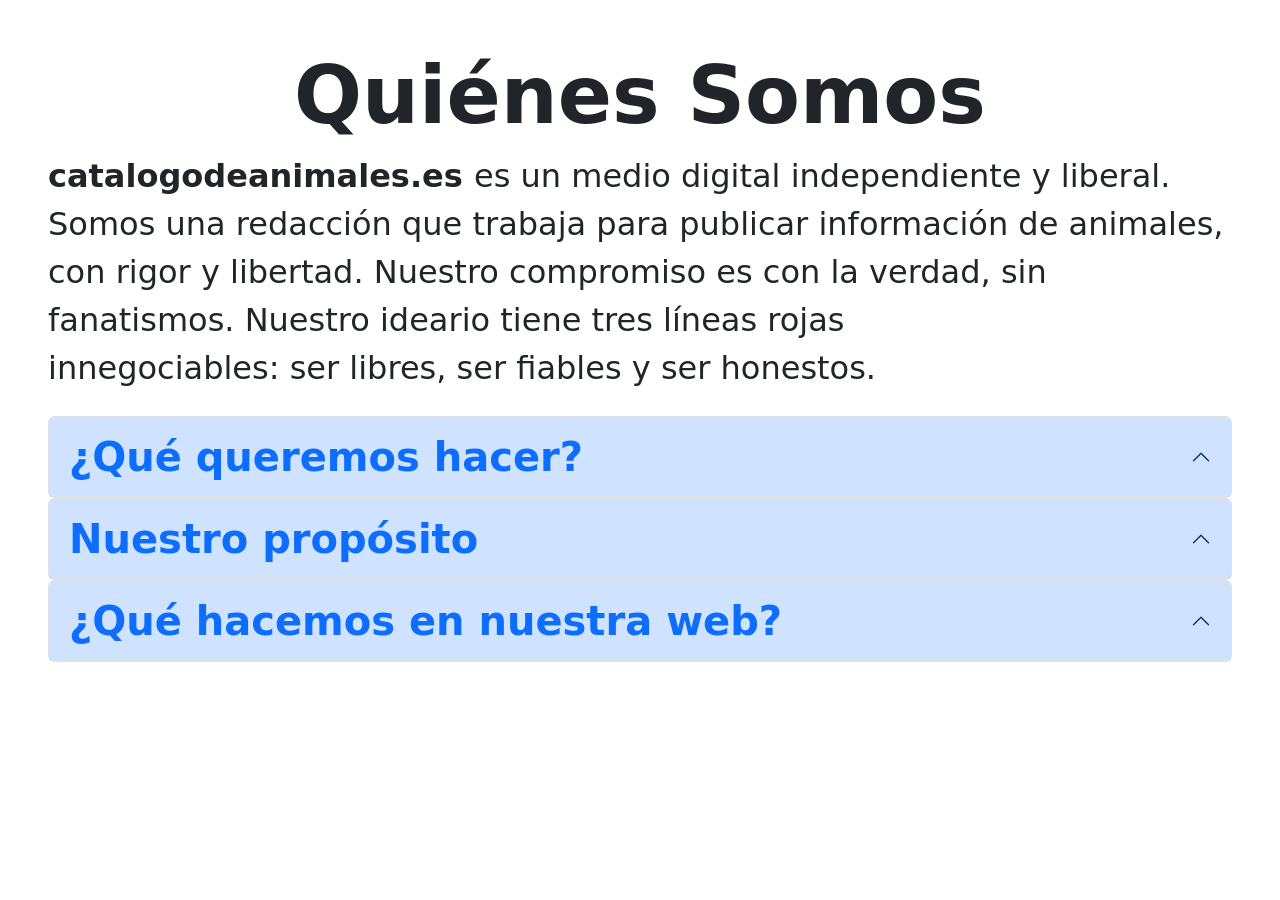
==== quienessomos.html @ 81515a22 "quienessomos" ====
<!doctype html>
<html lang="en">

<head>
    <title>Quiénes somos</title>
    <!-- Required meta tags -->
    <meta charset="utf-8" />
    <meta name="viewport" content="width=device-width, initial-scale=1, shrink-to-fit=no" />

    <!-- Bootstrap CSS v5.2.1 -->
    <link href="https://cdn.jsdelivr.net/npm/bootstrap@5.3.2/dist/css/bootstrap.min.css" rel="stylesheet"
        integrity="sha384-T3c6CoIi6uLrA9TneNEoa7RxnatzjcDSCmG1MXxSR1GAsXEV/Dwwykc2MPK8M2HN" crossorigin="anonymous" />
</head>

<body>
    <header>
        <!-- place navbar here -->
    </header>
    <main>
        <div class="container">
            <h1 class="mt-5 text-center display-1 fw-semibold"> Quiénes Somos</h1>
        </div>
        <div class="mx-5">
            <p class="fs-2">
                <letra class="fw-bold"> catalogodeanimales.es </letra>es un medio digital independiente y liberal. Somos
                una redacción que trabaja para
                publicar información de
                animales, con rigor y libertad. Nuestro compromiso es con la verdad, sin fanatismos. Nuestro ideario
                tiene tres líneas rojas
              <br>innegociables: ser libres, ser fiables y ser honestos. </br>
            </p>
            <div class="accordion mt-4" id="accordionExample">
                <div class="accordion-item">
                    <h2 class="accordion-header" id="headingOne">
                        <button class="accordion-button text-primary fw-semibold fs-1" type="button"
                            data-bs-toggle="collapse" data-bs-target="#collapseOne" aria-expanded="true"
                            aria-controls="collapseOne">
                            ¿Qué queremos hacer?
                        </button>
                    </h2>
                    <div id="collapseOne" class="accordion-collapse collapse" aria-labelledby="headingOne">
                        <div class="accordion-body fs-2 m-1">
                            El proyecto nació con el objetivo de ayudar estudiantes y a todas aquellas personas que
                            conviven con animales y darles los recursos necesarios para mejorar la convivencia entre
                            ellos. Poco después, y viendo la necesidad de dar respuesta a dudas más complejas, se
                            añadieron veterinarios, etólogos, biólogos, adiestradores, etc., para ofrecer un contenido
                            más específico y riguroso. Actualmente, somos más de 20 profesionales expertos en el mundo
                            animal.
                        </div>
                    </div>
                </div>
            </div>

            <div class="accordion" id="accordionExample">
                <div class="accordion-item">
                    <h2 class="accordion-header" id="headingOne">
                        <button class="accordion-button text-primary fw-semibold fs-1" type="button"
                            data-bs-toggle="collapse" data-bs-target="#collapsetwo" aria-expanded="true"
                            aria-controls="collapsetwo">
                            Nuestro propósito
                        </button>
                    </h2>
                    <div id="collapsetwo" class="accordion-collapse collapse" aria-labelledby="headingOne">
                        <div class="accordion-body fs-2 m-1">
                            En <letra class="fw-bold"> catalogoanimales.es</letra> trabajamos con tres objetivos claros:
                            educar, informar y concienciar.
                            Nos esforzamos cada día para publicar contenido útil y de calidad, que nos permita ayudar a
                            todos nuestros lectores a convertirse en auténticos expertos animales e informar para
                            mejorar la situación actual del mundo animal, combatiendo el abandono, el maltrato y la
                            explotación.
                        </div>
                    </div>
                </div>

            </div>

            <div class="accordion" id="accordionExample">
                <div class="accordion-item">
                    <h2 class="accordion-header" id="headingOne">
                        <button class="accordion-button text-primary fw-semibold fs-1" type="button"
                            data-bs-toggle="collapse" data-bs-target="#collapsethree" aria-expanded="true"
                            aria-controls="collapsethree">
                            ¿Qué hacemos en nuestra web?
                        </button>
                    </h2>
                    <div id="collapsethree" class="accordion-collapse collapse" aria-labelledby="headingOne">
                        <div class="accordion-body fs-2 m-1">
                            <p>
                                Para lograr los objetivos propuestos, compartimos contenido a diario elaborado por
                                expertos
                                y profesionales del sector. A través de nuestros artículos, ayudamos a entender mejor el
                                comportamiento de los animales de compañía y cualquier otro animal, para establecer
                                rutinas
                                positivas para todos, resolvemos dudas, mostramos la realidad de las especies en peligro
                                de
                                extinción y mucho más.
                            </p>
                            <p>
                                Todo el contenido se actualiza constantemente y se aborda desde una perspectiva
                                animalista,
                                respetando en todo momento las necesidades naturales de cada especie. Además,
                                colaboramos
                                activamente con asociaciones, protectoras, fundaciones, clínicas veterinarias, etc.,
                                para
                                fomentar la adopción responsable de animales, luchar contra el abandono y resaltar la
                                importancia de acudir a profesionales siempre que sea necesario. En este sentido,
                                nuestros
                                artículos son una guía que no sustituyen la atención veterinaria o el trabajo realizado
                                por
                                un educador o adiestrador canino.
                            </p>
                            <p>
                                Con todo ello, en <letra class="fw-bold">catalogodeanimales.es </letra>aspiramos a
                                convertirnos en la página web de
                                referencia del mundo animal de habla hispana para llegar a un número mayor de personas
                                y,
                                entre todos, mejorar la calidad de vida de los animales.
                            </p>
                        </div>
                    </div>
                </div>

            </div>
        </div>
    </main>
    <footer>
        <!-- place footer here -->
    </footer>
    <!-- Bootstrap JavaScript Libraries -->
    <script src="https://cdn.jsdelivr.net/npm/@popperjs/core@2.11.8/dist/umd/popper.min.js"
        integrity="sha384-I7E8VVD/ismYTF4hNIPjVp/Zjvgyol6VFvRkX/vR+Vc4jQkC+hVqc2pM8ODewa9r"
        crossorigin="anonymous"></script>

    <script src="https://cdn.jsdelivr.net/npm/bootstrap@5.3.2/dist/js/bootstrap.min.js"
        integrity="sha384-BBtl+eGJRgqQAUMxJ7pMwbEyER4l1g+O15P+16Ep7Q9Q+zqX6gSbd85u4mG4QzX+"
        crossorigin="anonymous"></script>
</body>

</html>
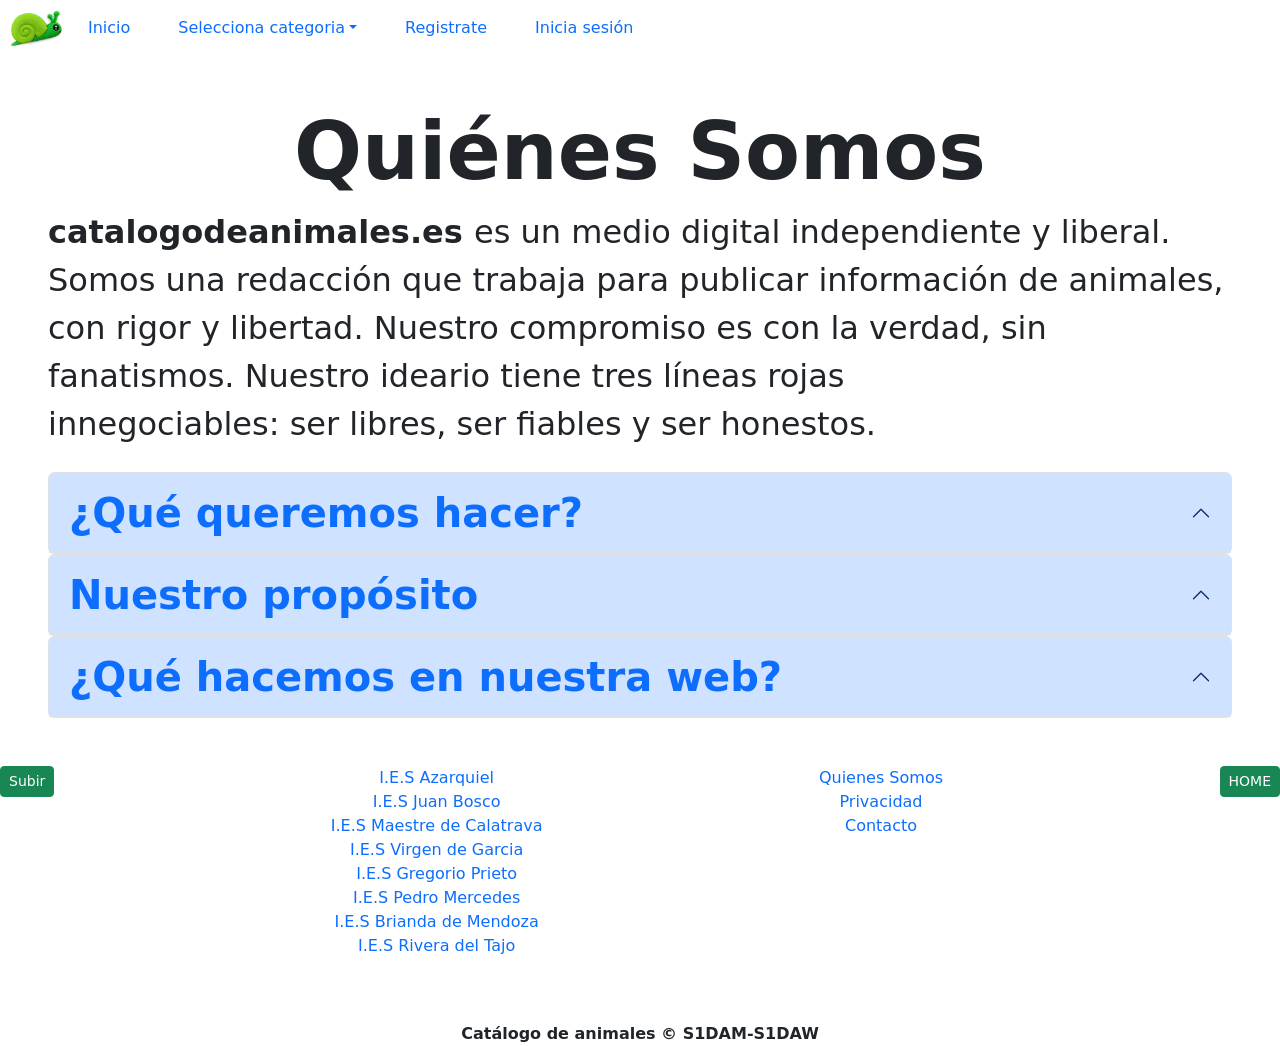
==== commit 35190b9f: "Update quienessomos.html" ====
--- a/quienessomos.html
+++ b/quienessomos.html
@@ -10,11 +10,50 @@
     <!-- Bootstrap CSS v5.2.1 -->
     <link href="https://cdn.jsdelivr.net/npm/bootstrap@5.3.2/dist/css/bootstrap.min.css" rel="stylesheet"
         integrity="sha384-T3c6CoIi6uLrA9TneNEoa7RxnatzjcDSCmG1MXxSR1GAsXEV/Dwwykc2MPK8M2HN" crossorigin="anonymous" />
-</head>
+            <link rel="stylesheet" href="css/style.css">
+    </head>
 
 <body>
-    <header>
-        <!-- place navbar here -->
+<header>
+        <div class="d-flex justify-content-start gap-1 px-2 py-2 align-items-center navbar navbar-expand-lg">
+            <div class="log  w-auto"><img src="img/logos/logo.png" alt="" width="60"></div>
+            <button class="navbar-toggler ms-auto" type="button" data-bs-toggle="collapse" data-bs-target="#menu">
+                <span class="navbar-toggler-icon"></span>
+            </button>
+            <div class="nav w-auto collapse navbar-collapse" id="menu">
+                <ul class="nav-navbar-nav list-unstyled d-flex gap-3 mb-0">
+                    <li class="nav-item">
+                        <a class="nav-link " href="#">Inicio</a>
+                    </li>
+                    <li class="nav-item dropdown"><a class="dropdown-toggle nav-link "
+                            data-bs-toggle="dropdown">Selecciona categoria</a>
+                        <ul class="dropdown-menu">
+                            <li>
+                                <a href="#" class="dropdown-item">Anfibios</a>
+                            </li>
+                            <li>
+                                <a href="#" class="dropdown-item">Aves</a>
+                            </li>
+                            <li>
+                                <a href="#" class="dropdown-item">Mamiferos</a>
+                            </li>
+                            <li>
+                                <a href="#" class="dropdown-item">Peces</a>
+                            </li>
+                            <li>
+                                <a href="#" class="dropdown-item">Reptiles</a>
+                            </li>
+                        </ul>
+                    </li>
+                    <li class="nav-item">
+                        <a class="nav-link " href="#" data-bs-toggle="modal" data-bs-target="#modalRegistro">Registrate</a>
+                    </li>
+                    <li class="nav-item">
+                        <a class="nav-link " href="#" data-bs-toggle="modal" data-bs-target="#modalLogin">Inicia sesión</a>
+                    </li>
+                </ul>
+            </div>
+        </div>
     </header>
     <main>
         <div class="container">
@@ -123,9 +162,269 @@
             </div>
         </div>
     </main>
-    <footer>
-        <!-- place footer here -->
+  <footer class="footer ">
+        <div class="footer d-flex   py-5  align-items-start justify-content-between">
+
+
+            <button class="btn btn-success text-white btn-sm align-self-start" type="button" data-bs-target="#menu">
+                Subir
+            </button>
+            <div class="navf">
+                <ul class="navf-list list-unstyled text-center ">
+                    <li class="navf-item"><a class="navf-link  text-decoration-none"
+                            href="http://www.ies-azarquiel.es/">I.E.S Azarquiel</a></li>
+                    <li class="navf-item"><a class="navf-link  text-decoration-none"
+                            href="http://www.iesjuanbosco.es/">I.E.S Juan Bosco</a></li>
+                    <li class="navf-item"><a class="navf-link text-decoration-none"
+                            href="http://iesmaestredecalatrava.es/">I.E.S Maestre de Calatrava</a></li>
+                    <li class="navf-item"><a class="navf-link text-decoration-none"
+                            href="https://cifpvirgendegracia.com/">I.E.S Virgen de Garcia </a></li>
+                    <li class="navf-item"><a class="navf-link text-decoration-none"
+                            href="http://www.iesgregorioprieto.com/">I.E.S Gregorio Prieto</a></li>
+                    <li class="navf-item"><a class="navf-link text-decoration-none"
+                            href="https://www.iespedromercedes.es/">I.E.S Pedro Mercedes</a></li>
+                    <li class="navf-item"><a class="navf-link text-decoration-none"
+                            href="http://briandademendoza.es/">I.E.S Brianda de Mendoza</a></li>
+                    <li class="navf-item"><a class="navf-link text-decoration-none"
+                            href="http://riberadeltajo.es/nuevaweb/ ">I.E.S Rivera del Tajo</a></li>
+                </ul>
+            </div>
+            <div class="navf ">
+                <ul class="navf-list list-unstyled text-center">
+                    <li class="navf-item"><a class="navf-link text-decoration-none fw-normal" href="#">Quienes Somos</a>
+                    </li>
+                    <li class="navf-item"><a class="navf-link text-decoration-none fw-normal" data-bs-toggle="modal"
+                            data-bs-target="#modalPrivacidad" href="#">Privacidad</a></li>
+                    <li class="navf-item"><a class="navf-link text-decoration-none fw-normal"  data-bs-toggle="modal" data-bs-target="#modalContacto" href="#" >Contacto</a></li>
+                </ul>
+            </div>
+            <button class="btn btn-success text-white btn-sm align-self-start" type="button" data-bs-target="#menu">
+                HOME
+            </button>
+        </div>
+        <div class="txt text-center w-100 fw-bold ">Catálogo de animales © S1DAM-S1DAW</div>
     </footer>
+    <!-- Modal Registro -->
+<div class="modal fade" id="modalRegistro" tabindex="-1" data-bs-keyboard="false" role="dialog"
+    aria-labelledby="modalTitleId" aria-hidden="true">
+    <div class="modal-dialog modal-dialog-scrollable modal-dialog-centered modal-lg" role="document">
+        <div class="modal-content">
+            <div class="modal-header">
+                <h5 class="modal-title text-center w-100" id="modalTitleId">
+                    Registro de usuario
+                </h5>
+            </div>
+            <form action="#" method="post">
+                <div class="modal-body">
+                    <div class="mb-3">
+                        <label for="usuario" class="form-label">Usuario</label>
+                        <input type="text" class="form-control" name="usuario" id="usuario" placeholder="" />
+
+                        <label for="contrasena" class="form-label">Contraseña</label>
+                        <input type="password" class="form-control" name="contrasena" id="contrasena" placeholder="" />
+
+                        <label for="repiteContrasena" class="form-label">Repite la contraseña</label>
+                        <input type="password" class="form-control" name="repiteContrasena" id="repiteContrasena" placeholder="" />
+
+                        <label for="email" class="form-label">Email</label>
+                        <input type="email" class="form-control" name="email" id="email"
+                            aria-describedby="emailHelpId" placeholder="" />
+
+                        <label for="direccion" class="form-label">Dirección</label>
+                        <input type="text" class="form-control" name="direccion" id="direccion" placeholder="" />
+
+                        <label for="telefono" class="form-label">Teléfono</label>
+                        <input type="tel" class="form-control" name="telefono" id="telefono" placeholder="" />
+                    </div>
+                </div>
+                <div class="modal-footer">
+                    <button type="submit" class="btn btn-success w-100" data-bs-dismiss="modal">Entrar</button>
+                </div>
+            </form>
+        </div>
+    </div>
+</div>
+<!-- Modal Inicia Sesión -->
+<div class="modal fade" id="modalLogin" tabindex="-1" data-bs-keyboard="false" role="dialog"
+    aria-labelledby="modalTitleId" aria-hidden="true">
+    <div class="modal-dialog modal-dialog-scrollable modal-dialog-centered modal-md" role="document">
+        <div class="modal-content">
+            <div class="modal-header">
+                <h5 class="modal-title text-center w-100 text-uppercase fw-bold" id="modalTitleId">
+                    Inicia Sesión
+                </h5>
+            </div>
+            <form action="#" method="post">
+                <div class="modal-body">
+                    <div class="mb-3">
+                        <label for="usuario" class="form-label">Usuario</label>
+                        <input type="text" class="form-control" name="usuario" id="usuario" placeholder="" />
+
+                        <label for="contrasena" class="form-label">Contraseña</label>
+                        <input type="password" class="form-control" name="contrasena" id="contrasena" placeholder="" />
+                    </div>
+                </div>
+                <div class="modal-footer">
+                    <button type="submit" class="btn btn-success w-100" data-bs-dismiss="modal">Entrar</button>
+                </div>
+            </form>
+        </div>
+    </div>
+</div>
+     <!-- Modal Privacidad -->
+    <div class="modal fade" id="modalPrivacidad" tabindex="-1" data-bs-backdrop="static" data-bs-keyboard="false" role="dialog"
+        aria-labelledby="modalTitleId" aria-hidden="true">
+        <div class="modal-dialog modal-dialog-centered modal-lg" role="document">
+            <div class="modal-content">
+
+                <!-- Cabecera -->
+                <div class="modal-header">
+                    <h5 class="modal-title" id="modalTitleId">Privacidad</h5>
+                    <button type="button" class="btn-close" data-bs-dismiss="modal"></button>
+                </div>
+
+                <!-- Contenido -->
+                <div class="modal-body">
+                    <h1 class="text-center">Términos y Condiciones de uso</h1>
+
+                    <h2>1. Datos generales</h2>
+                    <p><strong>De acuerdo con el artículo 10 de la Ley 34/2002, de 11 de julio, de Servicios de la
+                            Sociedad de la Información y de Comercio Electrónico ponemos a su disposición los siguientes
+                            datos:</strong></p>
+                    <p>catalogodeanimales.es está domiciliada en la calle Ronda S/N, con CIF B556677. Inscrita en el
+                        Registro Mercantil de Talavera de la Reina, Vol. xxxx, Folio xxxx, Hoja xxxx, Inscripción xxx.
+
+                        En la web catalogodeanimales.es hay una serie de contenidos de carácter informativo sobre
+                        animales, especies, y características. Su principal objetivo es facilitar a los clientes y al
+                        público en general, la información relativa a la empresa, a los productos y servicios que se
+                        ofrecen.</p>
+
+                    <h2>2. Política de privacidad</h2>
+                    <p>En cumplimiento de lo dispuesto en la <strong>Ley Orgánica 15/1999, de 13 de Diciembre, de
+                            Protección de Datos de Carácter Personal (LOPD) </strong>e informa al usuario que todos los
+                        datos que nos proporcione serán incorporados a un fichero, creado y mantenido bajo la
+                        responsabilidad de catalogodeanimales.es.
+
+                        Siempre <strong> se va a respetar la confidencialidad de sus datos personales </strong>que sólo
+                        serán utilizados con la finalidad de gestionar los servicios ofrecidos, atender a las
+                        solicitudes que nos plantee, realizar tareas administrativas, así como remitir información
+                        técnica, comercial o publicitaria por vía ordinaria o electrónica.
+
+                        Para ejercer sus derechos de oposición, rectificación o cancelación deberá dirigirse a la sede
+                        de la empresa C/Ronda S/N de Talavera de la Reina, escribirnos al siguiente correo
+                        contacto@catalogodeanimales.es o llámanos al 777888999.</p>
+                    <h2>3. Condiciones de uso</h2>
+                    <p><strong>Las condiciones de acceso y uso del presente sitio web se rigen por la legalidad vigente
+                            y por el principio de buena fe</strong>comprometiéndose el usuario a realizar un buen uso de
+                        la web. No se permiten conductas que vayan contra la ley, los derechos o intereses de terceros.
+
+                        Ser usuario de la web de catalogodeanimales.es implica que reconoce haber leído y aceptado las
+                        presentes condiciones y lo que las extienda la normativa legal aplicable en esta materia. Si por
+                        el motivo que fuere no está de acuerdo con estas condiciones no continúe usando esta web.
+
+                        Cualquier tipo de notificación y/o reclamación solamente será válida por notificación escrita
+                        y/o correo certificado.</p>
+                    <h2>4. Responsabilidades</h2>
+                    <p><strong>catalogodeanimales.es, no se hace responsable de la información y contenidos almacenados
+                            en foros, redes sociales o cualesquier otro medio</strong>que permita a terceros publicar
+                        contenidos de forma independiente en la página web del prestador.
+
+                        Sin embargo, teniendo en cuenta los art. 11 y 16 de la LSSI-CE, catalogodeanimales.es se
+                        compromete a la retirada o en su caso bloqueo de aquellos contenidos que pudieran afectar o
+                        contravenir la legislación nacional o internacional, derechos de terceros o la moral y el orden
+                        público. <strong>Tampoco la empresa se responsabilizará de los daños y perjuicios que se
+                            produzcan por fallos o malas configuraciones del software instalado en el ordenador del
+                            internauta.</strong> Se excluye toda responsabilidad por alguna incidencia técnica o fallo
+                        que se produzca cuando el usuario se conecte a internet. Igualmente no se garantiza la
+                        inexistencia de interrupciones o errores en el acceso al sitio web.
+
+                        Así mismo, <strong> catalogodeanimales.es se reserva el derecho a actualizar, modificar o
+                            eliminar la información contenida en su página web</strong>, así como la configuración o
+                        presentación del mismo, en cualquier momento sin asumir alguna responsabilidad por ello.
+                    </p>
+                    <h2>5. Propiedad intelectual e industrial.</h2>
+                    <p><strong>catalogodeanimales.es es titular de todos los derechos sobre el software de la
+                            publicación digital así como de los derechos de propiedad industrial e intelectual referidos
+                            a los contenidos que se incluyan</strong>, a excepción de los derechos sobre productos y
+                        servicios de carácter público que no son propiedad de esta empresa. <strong>Ningún material
+                            publicado en esta web podrá ser reproducido, copiado o publicado </strong>sin el
+                        consentimiento por escrito de catalogodeanimales.es.
+
+                        Toda la información que se reciba en la web, como comentarios, sugerencias o ideas, se
+                        considerará cedida a catalogodeanimales.es de manera gratuita. No debe enviarse información que
+                        NO pueda ser tratada de este modo.
+
+                        Todos los productos y servicios de estas páginas que NO son propiedad de catalogodeanimales.es
+                        son marcas registradas de sus respectivos propietarios y son reconocidas como tales por nuestra
+                        empresa. Solamente aparecen en la web de catalogodeanimales.es a efectos de promoción y de
+                        recopilación de información. Estos propietarios pueden solicitar la modificación o eliminación
+                        de la información que les pertenece.
+                    </p>
+                    <h2>6. Política de cookies.</h2>
+                    <p><strong>catalogodeanimales.es por su propia cuenta o la de un tercero contratado para prestación
+                            de servicios de medición, pueden utilizar cookies cuando el usuario navega por el sitio web.
+                            Las cookies son ficheros enviados al navegador por medio de un servicio web con la finalidad
+                            de registrar las actividades del usuario durante su tiempo de navegación.</strong>Las
+                        cookies utilizadas se asocian únicamente con un usuario anónimo y su ordenador, y no
+                        proporcionan por sí mismas los datos personales del usuario. <strong>Mediante el uso de las
+                            cookies resulta posible que el servidor donde se encuentra la web reconozca el navegador web
+                            utilizado por el usuario con la finalidad de que la navegación sea más sencilla. </strong>Se
+                        utilizan también para medir la audiencia y parámetros del tráfico, controlar el proceso y número
+                        de entradas.
+
+                        El usuario tiene la posibilidad de configurar su navegador para ser avisado de la recepción de
+                        cookies y para impedir su instalación en su equipo. Por favor consulte las instrucciones y
+                        manuales de su navegador para ampliar esta información.
+
+                        Para utilizar el sitio web no es necesario que el usuario permita la instalación de las cookies
+                        enviadas al sitio web, o el tercero que actúe en su nombre, sin perjuicio de que sea necesario
+                        que el usuario inicie una sesión tal en cada uno de los servicios cuya prestación requiera el
+                        previo registro.
+
+                        En todo caso <strong>las cookies tienen un carácter temporal</strong>con la única finalidad de
+                        hacer más eficaz su transmisión ulterior. En ningún caso se utilizará cookies para recoger
+                        información de carácter personal.
+                    </p>
+                    <div class="modal-footer">
+                        <button type="button" class="btn btn-primary" data-bs-dismiss="modal">Aceptar</button>
+                    </div>
+                </div>
+
+            </div>
+        </div>
+    </div>
+
+    <!-- Modal Contacto -->
+<div class="modal fade" id="modalContacto" tabindex="-1" data-bs-keyboard="false" role="dialog"
+    aria-labelledby="modalTitleId" aria-hidden="true">
+    <div class="modal-dialog modal-dialog-scrollable modal-dialog-centered modal-lg" role="document">
+        <div class="modal-content">
+            <div class="modal-header">
+                <h5 class="modal-title text-center w-100" id="modalTitleId">
+                    Escribe un comentario para contactar
+                </h5>
+            </div>
+            <form action="#" method="post">
+                <div class="modal-body">
+                    <div class="mb-3">
+                        <label for="nombre" class="form-label">Nombre</label>
+                        <input type="text" class="form-control" name="nombre" id="nombre" placeholder="" />
+
+                        <label for="email" class="form-label">Tu E-mail</label>
+                        <input type="email" class="form-control" name="email" id="email"
+                            aria-describedby="emailHelpId" placeholder="abc@mail.com" />
+
+                        <label for="comentario" class="form-label">Tu comentario</label>
+                        <textarea class="form-control" name="comentario" id="comentario" rows="5"></textarea>
+                    </div>
+                </div>
+                <div class="modal-footer">
+                    <button type="submit" class="btn btn-success w-100" data-bs-dismiss="modal">Entrar</button>
+                </div>
+            </form>
+        </div>
+    </div>
+</div>
     <!-- Bootstrap JavaScript Libraries -->
     <script src="https://cdn.jsdelivr.net/npm/@popperjs/core@2.11.8/dist/umd/popper.min.js"
         integrity="sha384-I7E8VVD/ismYTF4hNIPjVp/Zjvgyol6VFvRkX/vR+Vc4jQkC+hVqc2pM8ODewa9r"
@@ -136,4 +435,4 @@
         crossorigin="anonymous"></script>
 </body>
 
-</html>+</html>
--- a/css/style.css
+++ b/css/style.css
@@ -0,0 +1,15 @@
+.gris{
+    background-color: #f5f9fc;
+}
+.verde{
+    background-color: #28a745;
+}
+.verdetabla{
+    background-color: #cfe8cf;
+}
+.tabla-verde td{
+    background-color: #cfe8cf;
+}
+.tabla-verde tr:nth-child(odd) td{
+    background-color: #bcd3c0;
+}
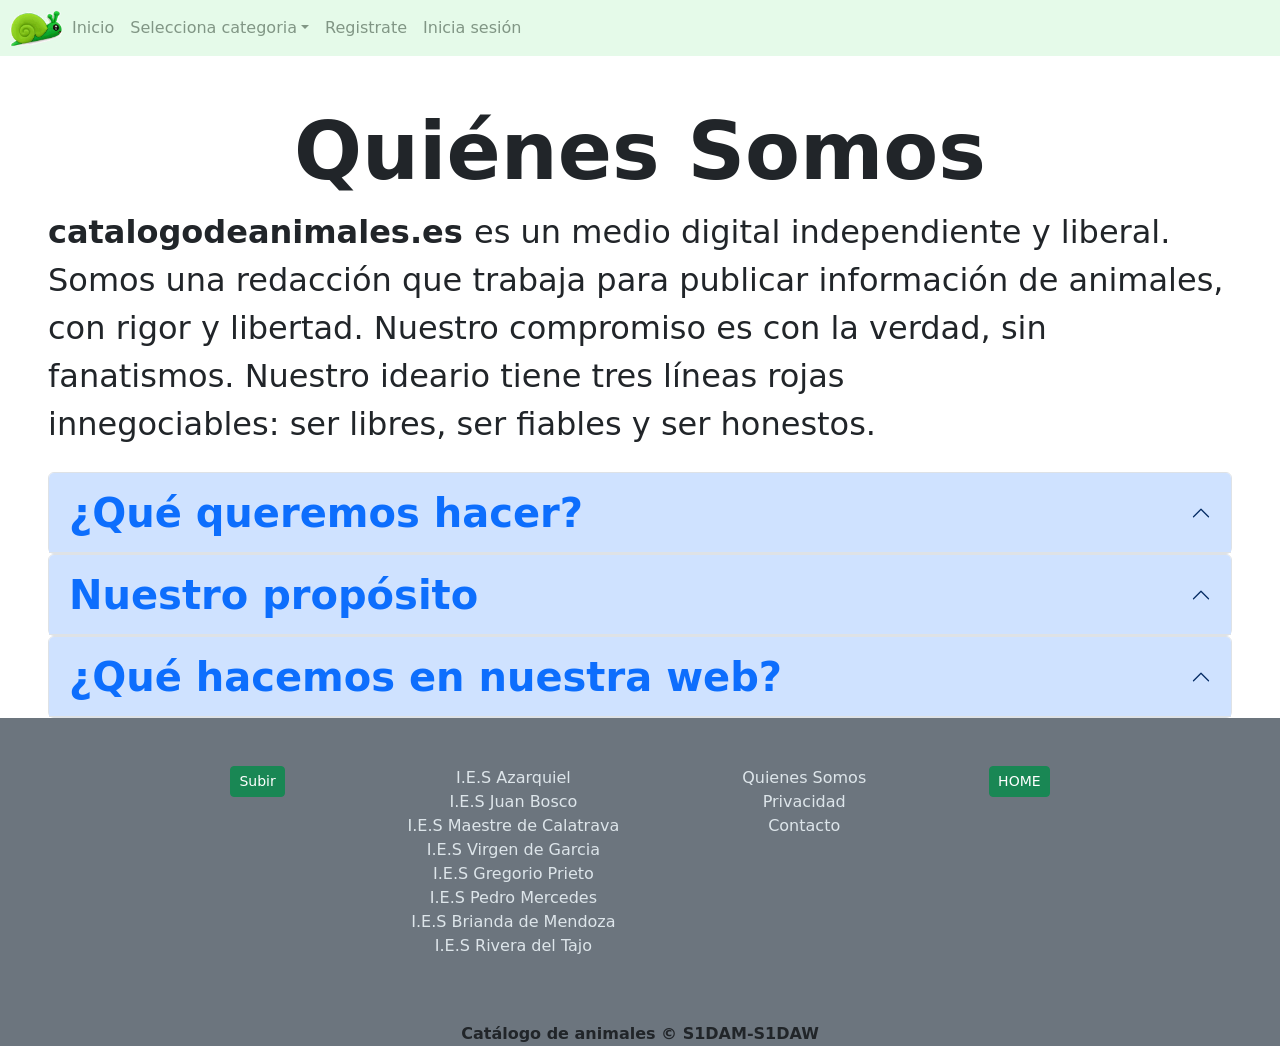
==== commit 4319aafd: "Update quienessomos.html" ====
--- a/quienessomos.html
+++ b/quienessomos.html
@@ -10,11 +10,11 @@
     <!-- Bootstrap CSS v5.2.1 -->
     <link href="https://cdn.jsdelivr.net/npm/bootstrap@5.3.2/dist/css/bootstrap.min.css" rel="stylesheet"
         integrity="sha384-T3c6CoIi6uLrA9TneNEoa7RxnatzjcDSCmG1MXxSR1GAsXEV/Dwwykc2MPK8M2HN" crossorigin="anonymous" />
-            <link rel="stylesheet" href="css/style.css">
-    </head>
+    <link rel="stylesheet" href="css/style.css">
+</head>
 
 <body>
-<header>
+    <header>
         <div class="d-flex justify-content-start gap-1 px-2 py-2 align-items-center navbar navbar-expand-lg">
             <div class="log  w-auto"><img src="img/logos/logo.png" alt="" width="60"></div>
             <button class="navbar-toggler ms-auto" type="button" data-bs-toggle="collapse" data-bs-target="#menu">
@@ -23,7 +23,7 @@
             <div class="nav w-auto collapse navbar-collapse" id="menu">
                 <ul class="nav-navbar-nav list-unstyled d-flex gap-3 mb-0">
                     <li class="nav-item">
-                        <a class="nav-link " href="#">Inicio</a>
+                        <a class="nav-link " href="index.html">Inicio</a>
                     </li>
                     <li class="nav-item dropdown"><a class="dropdown-toggle nav-link "
                             data-bs-toggle="dropdown">Selecciona categoria</a>
@@ -41,15 +41,17 @@
                                 <a href="#" class="dropdown-item">Peces</a>
                             </li>
                             <li>
-                                <a href="#" class="dropdown-item">Reptiles</a>
+                                <a href="reptiles.html" class="dropdown-item">Reptiles</a>
                             </li>
                         </ul>
                     </li>
                     <li class="nav-item">
-                        <a class="nav-link " href="#" data-bs-toggle="modal" data-bs-target="#modalRegistro">Registrate</a>
+                        <a class="nav-link " href="#" data-bs-toggle="modal"
+                            data-bs-target="#modalRegistro">Registrate</a>
                     </li>
                     <li class="nav-item">
-                        <a class="nav-link " href="#" data-bs-toggle="modal" data-bs-target="#modalLogin">Inicia sesión</a>
+                        <a class="nav-link " href="#" data-bs-toggle="modal" data-bs-target="#modalLogin">Inicia
+                            sesión</a>
                     </li>
                 </ul>
             </div>
@@ -66,7 +68,7 @@
                 publicar información de
                 animales, con rigor y libertad. Nuestro compromiso es con la verdad, sin fanatismos. Nuestro ideario
                 tiene tres líneas rojas
-              <br>innegociables: ser libres, ser fiables y ser honestos. </br>
+                <br>innegociables: ser libres, ser fiables y ser honestos. </br>
             </p>
             <div class="accordion mt-4" id="accordionExample">
                 <div class="accordion-item">
@@ -162,13 +164,22 @@
             </div>
         </div>
     </main>
-  <footer class="footer ">
+    <footer class="footer ">
         <div class="footer d-flex   py-5  align-items-start justify-content-between">
 
 
-            <button class="btn btn-success text-white btn-sm align-self-start" type="button" data-bs-target="#menu">
+            <button class="btn btn-success text-white btn-sm align-self-start" type="button" onclick="scrollToTop()">
                 Subir
             </button>
+
+            <script>
+                function scrollToTop() {
+                    window.scrollTo({
+                        top: 0,
+                        behavior: 'smooth'
+                    });
+                }
+            </script>
             <div class="navf">
                 <ul class="navf-list list-unstyled text-center ">
                     <li class="navf-item"><a class="navf-link  text-decoration-none"
@@ -195,85 +206,91 @@
                     </li>
                     <li class="navf-item"><a class="navf-link text-decoration-none fw-normal" data-bs-toggle="modal"
                             data-bs-target="#modalPrivacidad" href="#">Privacidad</a></li>
-                    <li class="navf-item"><a class="navf-link text-decoration-none fw-normal"  data-bs-toggle="modal" data-bs-target="#modalContacto" href="#" >Contacto</a></li>
+                    <li class="navf-item"><a class="navf-link text-decoration-none fw-normal" data-bs-toggle="modal"
+                            data-bs-target="#modalContacto" href="#">Contacto</a></li>
                 </ul>
             </div>
-            <button class="btn btn-success text-white btn-sm align-self-start" type="button" data-bs-target="#menu">
-                HOME
-            </button>
+            <a href="index.html">
+                <button class="btn btn-success text-white btn-sm align-self-start" type="button">
+                    HOME
+                </button>
+            </a>
         </div>
         <div class="txt text-center w-100 fw-bold ">Catálogo de animales © S1DAM-S1DAW</div>
     </footer>
     <!-- Modal Registro -->
-<div class="modal fade" id="modalRegistro" tabindex="-1" data-bs-keyboard="false" role="dialog"
-    aria-labelledby="modalTitleId" aria-hidden="true">
-    <div class="modal-dialog modal-dialog-scrollable modal-dialog-centered modal-lg" role="document">
-        <div class="modal-content">
-            <div class="modal-header">
-                <h5 class="modal-title text-center w-100" id="modalTitleId">
-                    Registro de usuario
-                </h5>
-            </div>
-            <form action="#" method="post">
-                <div class="modal-body">
-                    <div class="mb-3">
-                        <label for="usuario" class="form-label">Usuario</label>
-                        <input type="text" class="form-control" name="usuario" id="usuario" placeholder="" />
-
-                        <label for="contrasena" class="form-label">Contraseña</label>
-                        <input type="password" class="form-control" name="contrasena" id="contrasena" placeholder="" />
-
-                        <label for="repiteContrasena" class="form-label">Repite la contraseña</label>
-                        <input type="password" class="form-control" name="repiteContrasena" id="repiteContrasena" placeholder="" />
-
-                        <label for="email" class="form-label">Email</label>
-                        <input type="email" class="form-control" name="email" id="email"
-                            aria-describedby="emailHelpId" placeholder="" />
-
-                        <label for="direccion" class="form-label">Dirección</label>
-                        <input type="text" class="form-control" name="direccion" id="direccion" placeholder="" />
-
-                        <label for="telefono" class="form-label">Teléfono</label>
-                        <input type="tel" class="form-control" name="telefono" id="telefono" placeholder="" />
-                    </div>
-                </div>
-                <div class="modal-footer">
-                    <button type="submit" class="btn btn-success w-100" data-bs-dismiss="modal">Entrar</button>
-                </div>
-            </form>
+    <div class="modal fade" id="modalRegistro" tabindex="-1" data-bs-keyboard="false" role="dialog"
+        aria-labelledby="modalTitleId" aria-hidden="true">
+        <div class="modal-dialog modal-dialog-scrollable modal-dialog-centered modal-lg" role="document">
+            <div class="modal-content">
+                <div class="modal-header">
+                    <h5 class="modal-title text-center w-100" id="modalTitleId">
+                        Registro de usuario
+                    </h5>
+                </div>
+                <form action="#" method="post">
+                    <div class="modal-body">
+                        <div class="mb-3">
+                            <label for="usuario" class="form-label">Usuario</label>
+                            <input type="text" class="form-control" name="usuario" id="usuario" placeholder="" />
+
+                            <label for="contrasena" class="form-label">Contraseña</label>
+                            <input type="password" class="form-control" name="contrasena" id="contrasena"
+                                placeholder="" />
+
+                            <label for="repiteContrasena" class="form-label">Repite la contraseña</label>
+                            <input type="password" class="form-control" name="repiteContrasena" id="repiteContrasena"
+                                placeholder="" />
+
+                            <label for="email" class="form-label">Email</label>
+                            <input type="email" class="form-control" name="email" id="email"
+                                aria-describedby="emailHelpId" placeholder="" />
+
+                            <label for="direccion" class="form-label">Dirección</label>
+                            <input type="text" class="form-control" name="direccion" id="direccion" placeholder="" />
+
+                            <label for="telefono" class="form-label">Teléfono</label>
+                            <input type="tel" class="form-control" name="telefono" id="telefono" placeholder="" />
+                        </div>
+                    </div>
+                    <div class="modal-footer">
+                        <button type="submit" class="btn btn-success w-100" data-bs-dismiss="modal">Entrar</button>
+                    </div>
+                </form>
+            </div>
         </div>
     </div>
-</div>
-<!-- Modal Inicia Sesión -->
-<div class="modal fade" id="modalLogin" tabindex="-1" data-bs-keyboard="false" role="dialog"
-    aria-labelledby="modalTitleId" aria-hidden="true">
-    <div class="modal-dialog modal-dialog-scrollable modal-dialog-centered modal-md" role="document">
-        <div class="modal-content">
-            <div class="modal-header">
-                <h5 class="modal-title text-center w-100 text-uppercase fw-bold" id="modalTitleId">
-                    Inicia Sesión
-                </h5>
-            </div>
-            <form action="#" method="post">
-                <div class="modal-body">
-                    <div class="mb-3">
-                        <label for="usuario" class="form-label">Usuario</label>
-                        <input type="text" class="form-control" name="usuario" id="usuario" placeholder="" />
-
-                        <label for="contrasena" class="form-label">Contraseña</label>
-                        <input type="password" class="form-control" name="contrasena" id="contrasena" placeholder="" />
-                    </div>
-                </div>
-                <div class="modal-footer">
-                    <button type="submit" class="btn btn-success w-100" data-bs-dismiss="modal">Entrar</button>
-                </div>
-            </form>
+    <!-- Modal Inicia Sesión -->
+    <div class="modal fade" id="modalLogin" tabindex="-1" data-bs-keyboard="false" role="dialog"
+        aria-labelledby="modalTitleId" aria-hidden="true">
+        <div class="modal-dialog modal-dialog-scrollable modal-dialog-centered modal-md" role="document">
+            <div class="modal-content">
+                <div class="modal-header">
+                    <h5 class="modal-title text-center w-100 text-uppercase fw-bold" id="modalTitleId">
+                        Inicia Sesión
+                    </h5>
+                </div>
+                <form action="#" method="post">
+                    <div class="modal-body">
+                        <div class="mb-3">
+                            <label for="usuario" class="form-label">Usuario</label>
+                            <input type="text" class="form-control" name="usuario" id="usuario" placeholder="" />
+
+                            <label for="contrasena" class="form-label">Contraseña</label>
+                            <input type="password" class="form-control" name="contrasena" id="contrasena"
+                                placeholder="" />
+                        </div>
+                    </div>
+                    <div class="modal-footer">
+                        <button type="submit" class="btn btn-success w-100" data-bs-dismiss="modal">Entrar</button>
+                    </div>
+                </form>
+            </div>
         </div>
     </div>
-</div>
-     <!-- Modal Privacidad -->
-    <div class="modal fade" id="modalPrivacidad" tabindex="-1" data-bs-backdrop="static" data-bs-keyboard="false" role="dialog"
-        aria-labelledby="modalTitleId" aria-hidden="true">
+    <!-- Modal Privacidad -->
+    <div class="modal fade" id="modalPrivacidad" tabindex="-1" data-bs-backdrop="static" data-bs-keyboard="false"
+        role="dialog" aria-labelledby="modalTitleId" aria-hidden="true">
         <div class="modal-dialog modal-dialog-centered modal-lg" role="document">
             <div class="modal-content">
 
@@ -395,36 +412,36 @@
     </div>
 
     <!-- Modal Contacto -->
-<div class="modal fade" id="modalContacto" tabindex="-1" data-bs-keyboard="false" role="dialog"
-    aria-labelledby="modalTitleId" aria-hidden="true">
-    <div class="modal-dialog modal-dialog-scrollable modal-dialog-centered modal-lg" role="document">
-        <div class="modal-content">
-            <div class="modal-header">
-                <h5 class="modal-title text-center w-100" id="modalTitleId">
-                    Escribe un comentario para contactar
-                </h5>
-            </div>
-            <form action="#" method="post">
-                <div class="modal-body">
-                    <div class="mb-3">
-                        <label for="nombre" class="form-label">Nombre</label>
-                        <input type="text" class="form-control" name="nombre" id="nombre" placeholder="" />
-
-                        <label for="email" class="form-label">Tu E-mail</label>
-                        <input type="email" class="form-control" name="email" id="email"
-                            aria-describedby="emailHelpId" placeholder="abc@mail.com" />
-
-                        <label for="comentario" class="form-label">Tu comentario</label>
-                        <textarea class="form-control" name="comentario" id="comentario" rows="5"></textarea>
-                    </div>
-                </div>
-                <div class="modal-footer">
-                    <button type="submit" class="btn btn-success w-100" data-bs-dismiss="modal">Entrar</button>
-                </div>
-            </form>
+    <div class="modal fade" id="modalContacto" tabindex="-1" data-bs-keyboard="false" role="dialog"
+        aria-labelledby="modalTitleId" aria-hidden="true">
+        <div class="modal-dialog modal-dialog-scrollable modal-dialog-centered modal-lg" role="document">
+            <div class="modal-content">
+                <div class="modal-header">
+                    <h5 class="modal-title text-center w-100" id="modalTitleId">
+                        Escribe un comentario para contactar
+                    </h5>
+                </div>
+                <form action="#" method="post">
+                    <div class="modal-body">
+                        <div class="mb-3">
+                            <label for="nombre" class="form-label">Nombre</label>
+                            <input type="text" class="form-control" name="nombre" id="nombre" placeholder="" />
+
+                            <label for="email" class="form-label">Tu E-mail</label>
+                            <input type="email" class="form-control" name="email" id="email"
+                                aria-describedby="emailHelpId" placeholder="abc@mail.com" />
+
+                            <label for="comentario" class="form-label">Tu comentario</label>
+                            <textarea class="form-control" name="comentario" id="comentario" rows="5"></textarea>
+                        </div>
+                    </div>
+                    <div class="modal-footer">
+                        <button type="submit" class="btn btn-success w-100" data-bs-dismiss="modal">Entrar</button>
+                    </div>
+                </form>
+            </div>
         </div>
     </div>
-</div>
     <!-- Bootstrap JavaScript Libraries -->
     <script src="https://cdn.jsdelivr.net/npm/@popperjs/core@2.11.8/dist/umd/popper.min.js"
         integrity="sha384-I7E8VVD/ismYTF4hNIPjVp/Zjvgyol6VFvRkX/vR+Vc4jQkC+hVqc2pM8ODewa9r"
--- a/css/style.css
+++ b/css/style.css
@@ -1,15 +1,40 @@
-.gris{
+*{
+    box-sizing: border-box;
+}
+@font-face {
+    font-family: "sharp";
+    src: url(../@font-face);
+}
+body{
+    margin: 0%;
+}
+.d-flex{
+    background-color: #e5fae9;
+    
+}
+.nav-link, .dropdown-toggle{
+    color: #819685;
+}
+.nav-link:hover{
+    color: black !important;
+}
+.nav-link{
+padding: 0;
+}
+.footer{
+    background-color:#6c757e ;
+    padding-left: 10%;
+    padding-right: 10%;
+}
+.navf-link{
+    color: #dde5ea;
+}
+.gris {
     background-color: #f5f9fc;
 }
-.verde{
+.verde {
     background-color: #28a745;
 }
 .verdetabla{
     background-color: #cfe8cf;
 }
-.tabla-verde td{
-    background-color: #cfe8cf;
-}
-.tabla-verde tr:nth-child(odd) td{
-    background-color: #bcd3c0;
-}
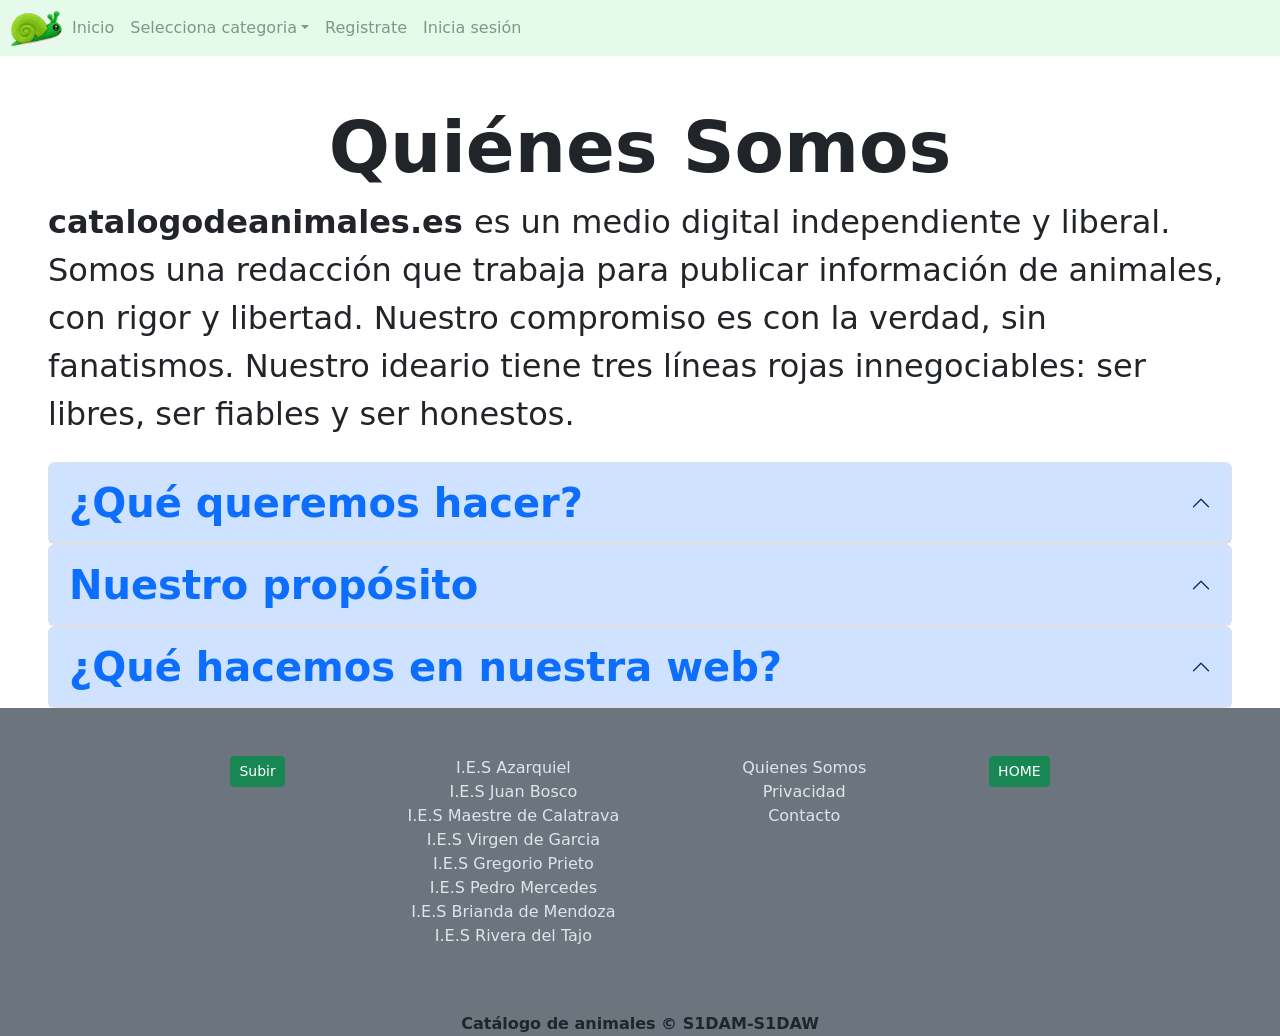
==== commit 418fae6a: "Update quienessomos.html" ====
--- a/quienessomos.html
+++ b/quienessomos.html
@@ -59,7 +59,7 @@
     </header>
     <main>
         <div class="container">
-            <h1 class="mt-5 text-center display-1 fw-semibold"> Quiénes Somos</h1>
+            <h2 class="mt-5 text-center display-2 fw-semibold"> Quiénes Somos</h2>
         </div>
         <div class="mx-5">
             <p class="fs-2">
@@ -67,8 +67,7 @@
                 una redacción que trabaja para
                 publicar información de
                 animales, con rigor y libertad. Nuestro compromiso es con la verdad, sin fanatismos. Nuestro ideario
-                tiene tres líneas rojas
-                <br>innegociables: ser libres, ser fiables y ser honestos. </br>
+                tiene tres líneas rojas innegociables: ser libres, ser fiables y ser honestos.
             </p>
             <div class="accordion mt-4" id="accordionExample">
                 <div class="accordion-item">
@@ -302,7 +301,7 @@
 
                 <!-- Contenido -->
                 <div class="modal-body">
-                    <h1 class="text-center">Términos y Condiciones de uso</h1>
+                    <h2 class="text-center">Términos y Condiciones de uso</h2>
 
                     <h2>1. Datos generales</h2>
                     <p><strong>De acuerdo con el artículo 10 de la Ley 34/2002, de 11 de julio, de Servicios de la
--- a/css/style.css
+++ b/css/style.css
@@ -1,40 +1,64 @@
-*{
+* {
     box-sizing: border-box;
 }
+
 @font-face {
     font-family: "sharp";
     src: url(../@font-face);
 }
-body{
+
+body {
     margin: 0%;
 }
-.d-flex{
+
+.d-flex {
     background-color: #e5fae9;
-    
+
 }
-.nav-link, .dropdown-toggle{
+
+.nav-link,
+.dropdown-toggle {
     color: #819685;
 }
-.nav-link:hover{
+
+.nav-link:hover {
     color: black !important;
 }
-.nav-link{
-padding: 0;
+
+.nav-link {
+    padding: 0;
 }
-.footer{
-    background-color:#6c757e ;
+
+.footer {
+    background-color: #6c757e;
     padding-left: 10%;
     padding-right: 10%;
 }
-.navf-link{
+
+.navf-link {
     color: #dde5ea;
 }
+
 .gris {
     background-color: #f5f9fc;
 }
+
 .verde {
     background-color: #28a745;
 }
-.verdetabla{
-    background-color: #cfe8cf;
+
+.verdetabla {
+    background-color: #dcefe2;
+    padding: 20px;
 }
+.taxo {
+    border-spacing: 0 10px;
+}
+.tr {
+    background-color: #cfe3d3;
+}
+.taxo td {
+    padding: 15px 20px;
+    border: none;
+    border-top: 1px solid gainsboro; 
+}
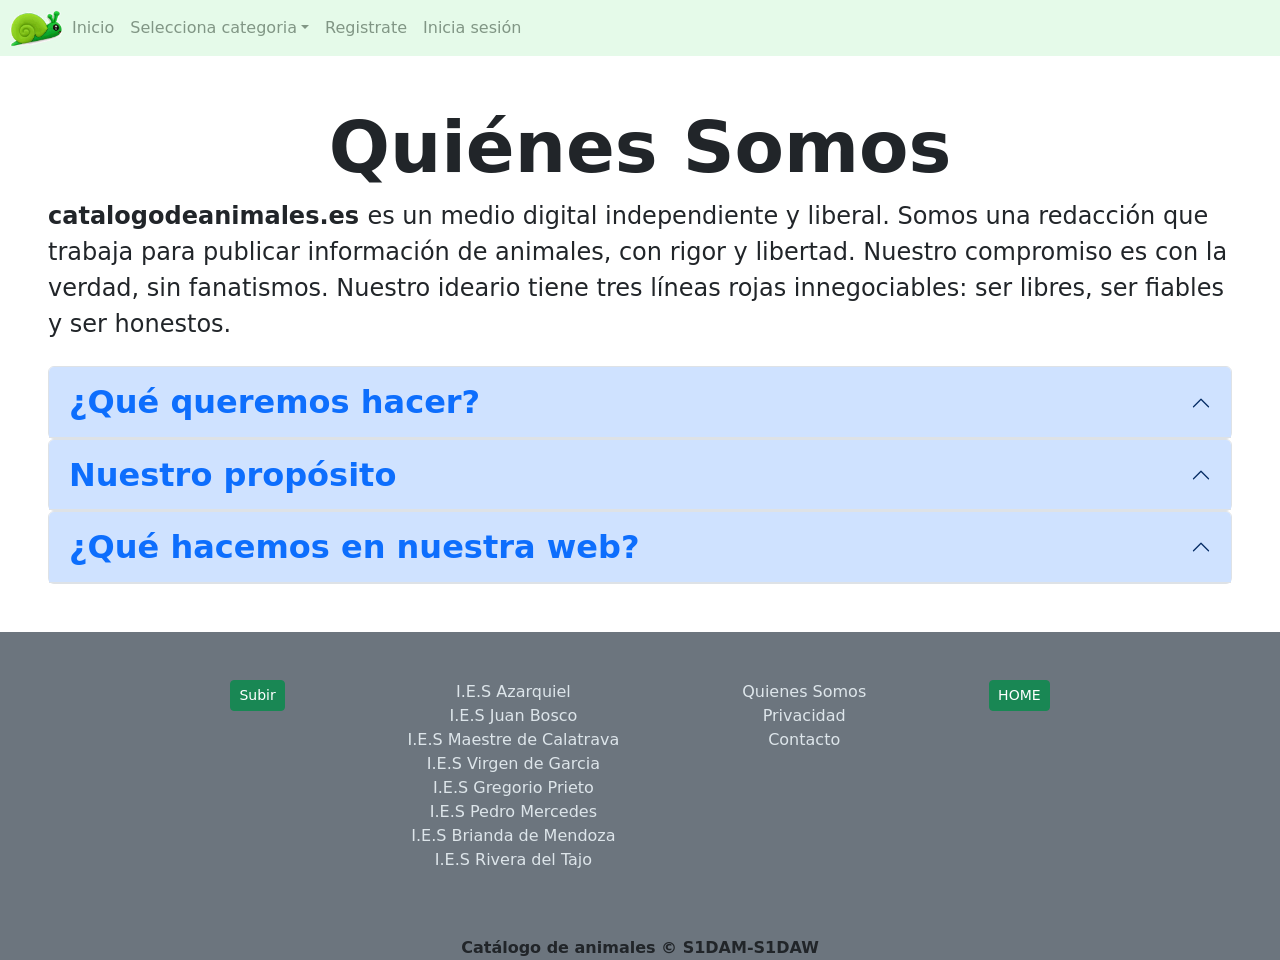
==== commit b3914a73: "Update quienessomos.html" ====
--- a/quienessomos.html
+++ b/quienessomos.html
@@ -57,12 +57,12 @@
             </div>
         </div>
     </header>
-    <main>
+    <main class="mb-5">
         <div class="container">
             <h2 class="mt-5 text-center display-2 fw-semibold"> Quiénes Somos</h2>
         </div>
         <div class="mx-5">
-            <p class="fs-2">
+            <p class="fs-4">
                 <letra class="fw-bold"> catalogodeanimales.es </letra>es un medio digital independiente y liberal. Somos
                 una redacción que trabaja para
                 publicar información de
@@ -72,14 +72,14 @@
             <div class="accordion mt-4" id="accordionExample">
                 <div class="accordion-item">
                     <h2 class="accordion-header" id="headingOne">
-                        <button class="accordion-button text-primary fw-semibold fs-1" type="button"
+                        <button class="accordion-button text-primary fw-semibold fs-2" type="button"
                             data-bs-toggle="collapse" data-bs-target="#collapseOne" aria-expanded="true"
                             aria-controls="collapseOne">
                             ¿Qué queremos hacer?
                         </button>
                     </h2>
                     <div id="collapseOne" class="accordion-collapse collapse" aria-labelledby="headingOne">
-                        <div class="accordion-body fs-2 m-1">
+                        <div class="accordion-body fs-4 m-1">
                             El proyecto nació con el objetivo de ayudar estudiantes y a todas aquellas personas que
                             conviven con animales y darles los recursos necesarios para mejorar la convivencia entre
                             ellos. Poco después, y viendo la necesidad de dar respuesta a dudas más complejas, se
@@ -94,14 +94,14 @@
             <div class="accordion" id="accordionExample">
                 <div class="accordion-item">
                     <h2 class="accordion-header" id="headingOne">
-                        <button class="accordion-button text-primary fw-semibold fs-1" type="button"
+                        <button class="accordion-button text-primary fw-semibold fs-2" type="button"
                             data-bs-toggle="collapse" data-bs-target="#collapsetwo" aria-expanded="true"
                             aria-controls="collapsetwo">
                             Nuestro propósito
                         </button>
                     </h2>
                     <div id="collapsetwo" class="accordion-collapse collapse" aria-labelledby="headingOne">
-                        <div class="accordion-body fs-2 m-1">
+                        <div class="accordion-body fs-4 m-1">
                             En <letra class="fw-bold"> catalogoanimales.es</letra> trabajamos con tres objetivos claros:
                             educar, informar y concienciar.
                             Nos esforzamos cada día para publicar contenido útil y de calidad, que nos permita ayudar a
@@ -117,14 +117,14 @@
             <div class="accordion" id="accordionExample">
                 <div class="accordion-item">
                     <h2 class="accordion-header" id="headingOne">
-                        <button class="accordion-button text-primary fw-semibold fs-1" type="button"
+                        <button class="accordion-button text-primary fw-semibold fs-2" type="button"
                             data-bs-toggle="collapse" data-bs-target="#collapsethree" aria-expanded="true"
                             aria-controls="collapsethree">
                             ¿Qué hacemos en nuestra web?
                         </button>
                     </h2>
                     <div id="collapsethree" class="accordion-collapse collapse" aria-labelledby="headingOne">
-                        <div class="accordion-body fs-2 m-1">
+                        <div class="accordion-body fs-4 m-1">
                             <p>
                                 Para lograr los objetivos propuestos, compartimos contenido a diario elaborado por
                                 expertos
